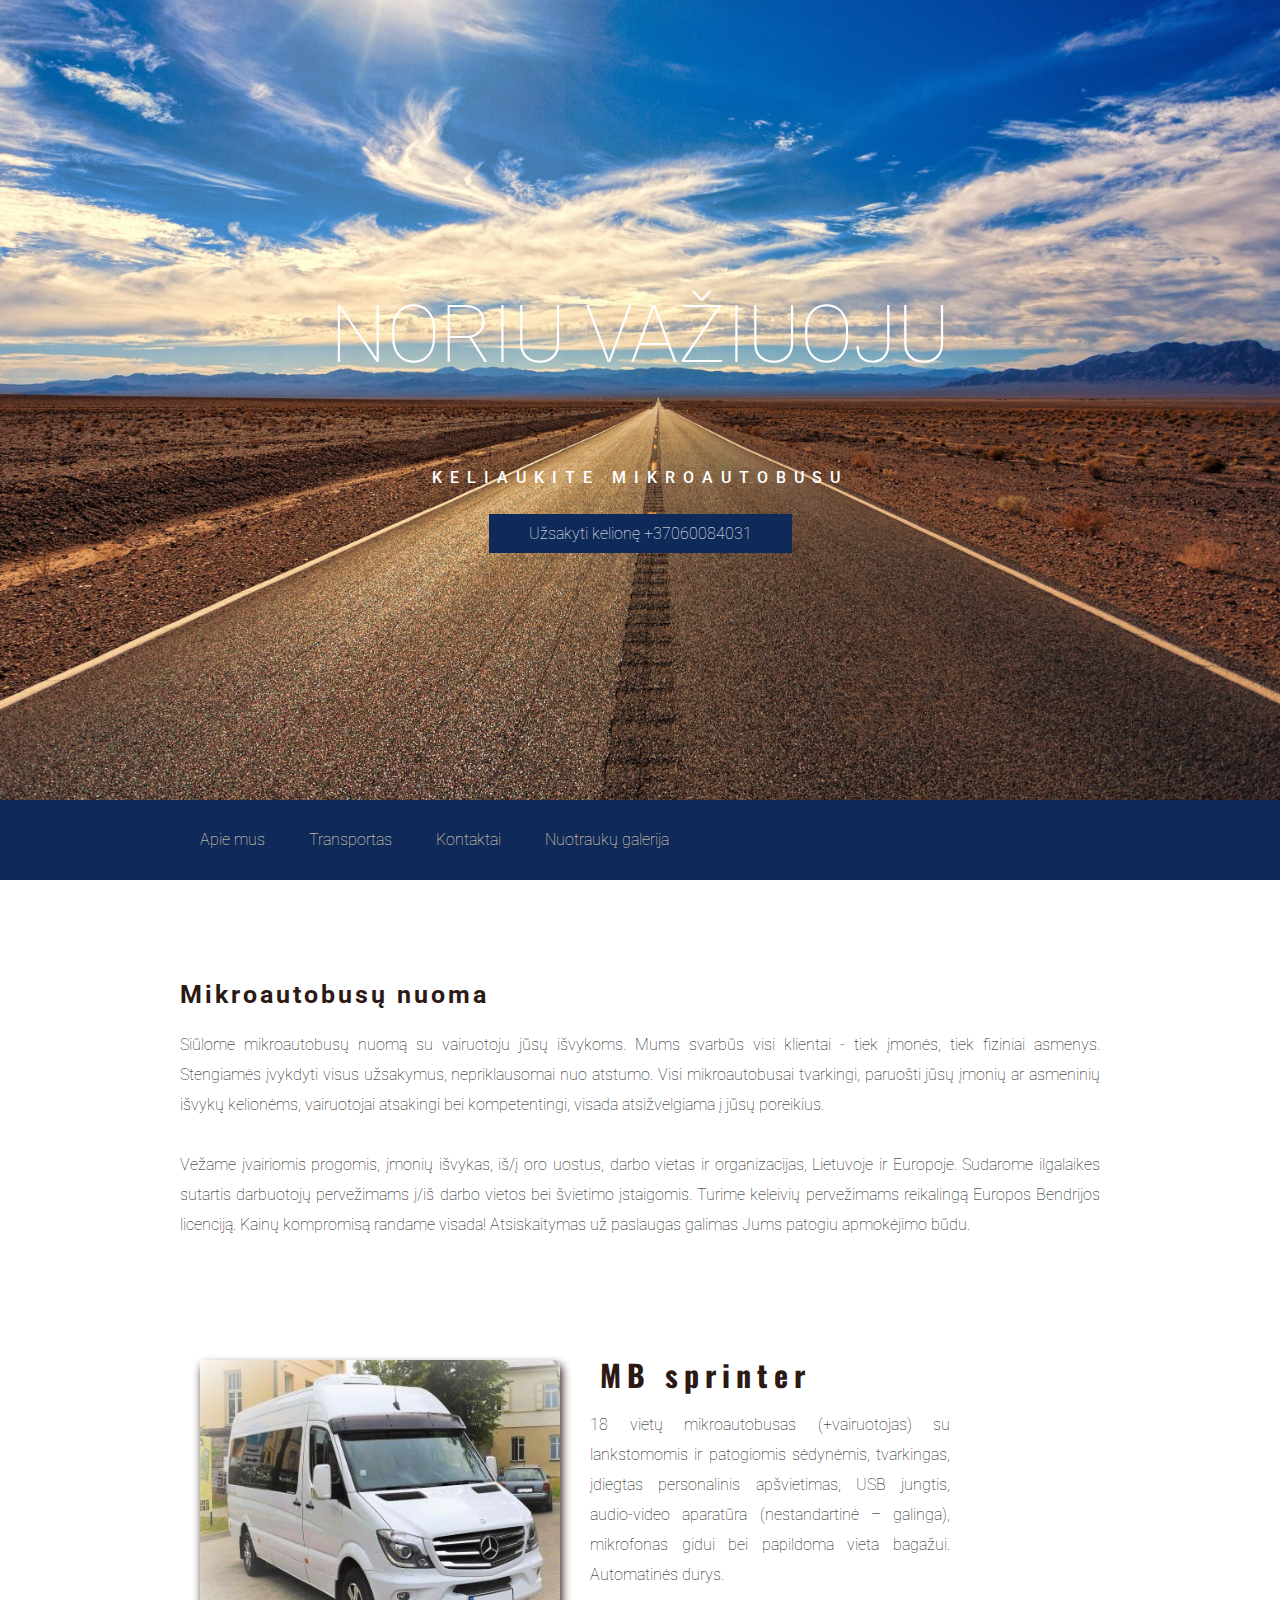
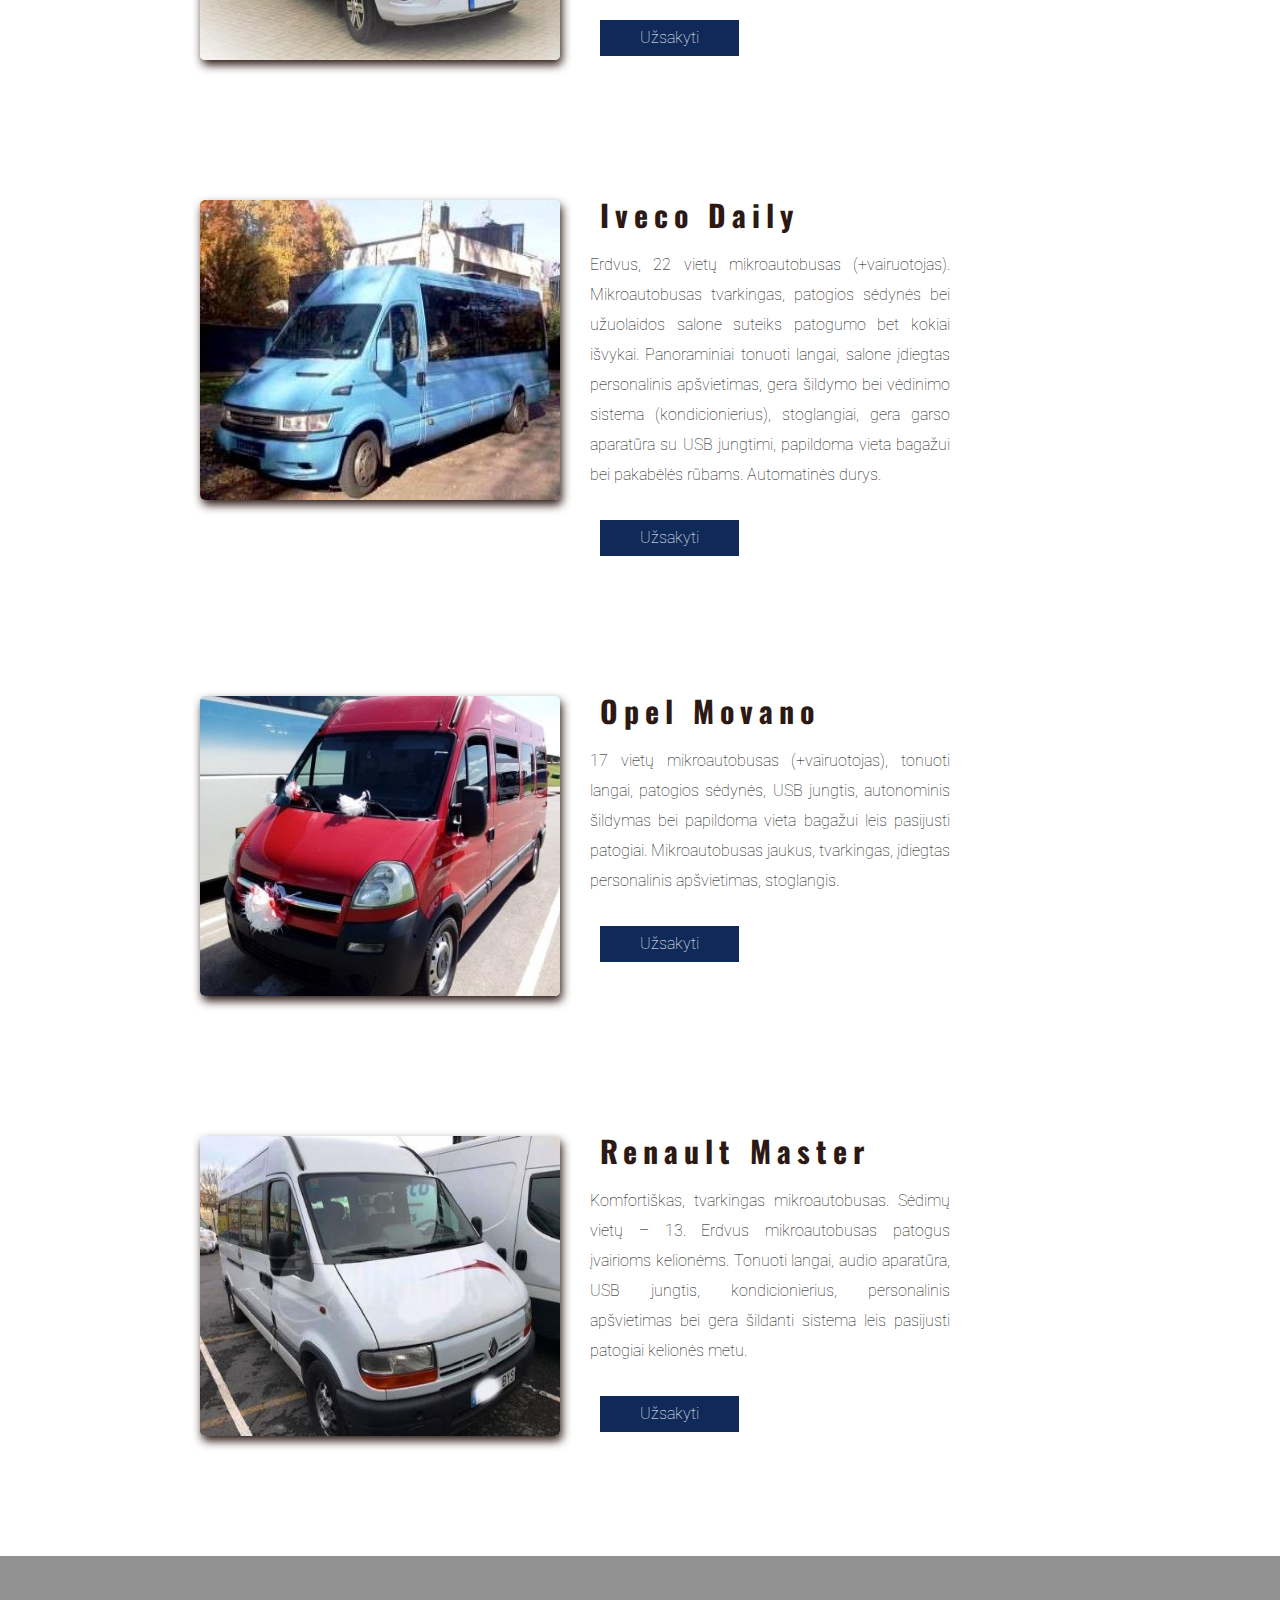
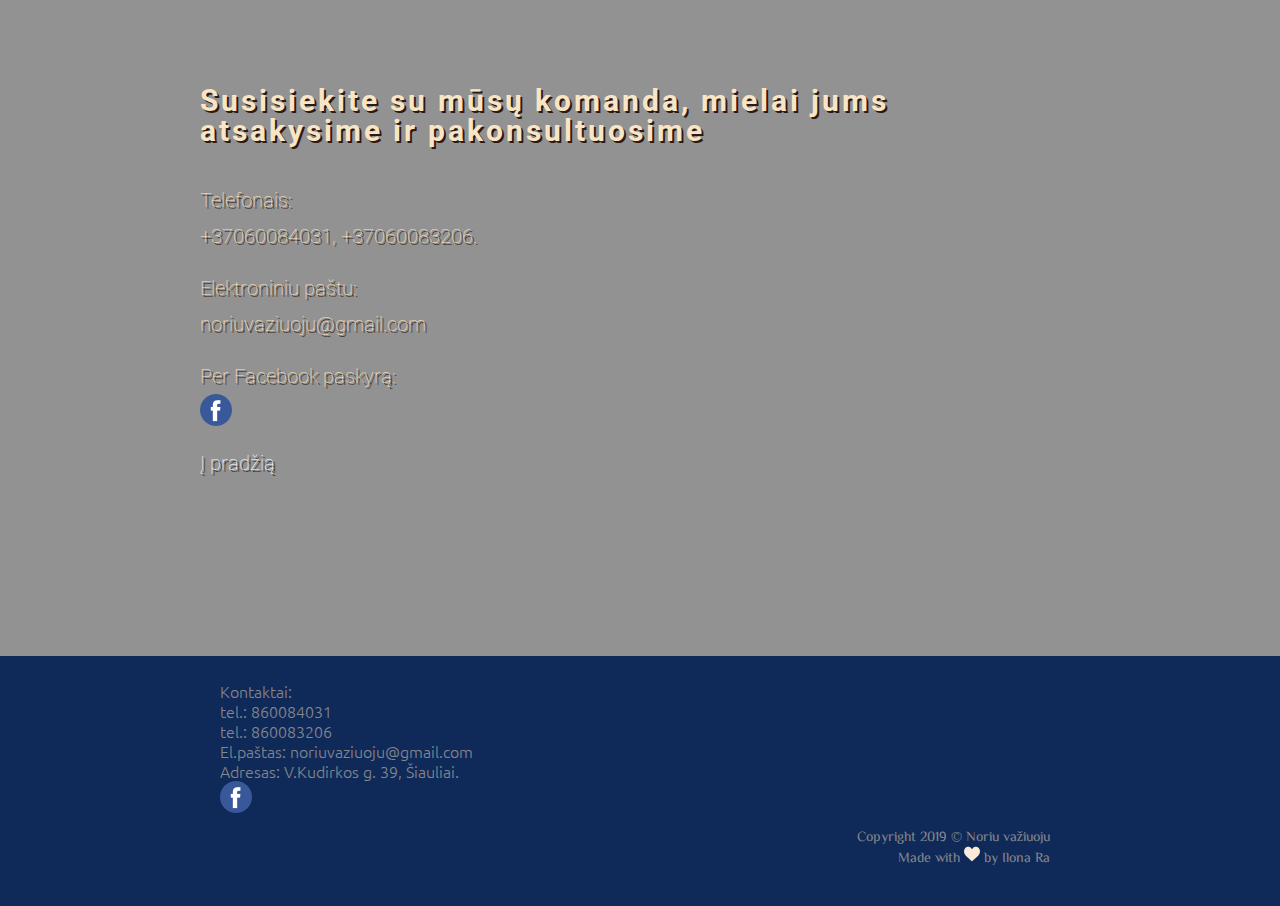
==== index.html @ 81a83a2c "Update index.html" ====
<!DOCTYPE html>
<html lang="lt">
    <head>
        <meta charset="UTF-8">
	<meta name="author" content="Ilona Ra">
	<meta name="copyright" content="Noriu važiouju">
	<meta name="robots" content="index, follow">
        <meta name="description" content="Mikroautobusų nuomą už prieinamą kainą su vairuotoju, Šiauliai. 
        Vežame įvairiomis progomis, jūsų įmonių ar asmeninėms išvykoms. Iš/į oro uostus, darbo vietas ir organizacijas,
	Lietuvoje ir Europoje. Teiraukitės Tel. +37060084031 ">
        <meta name="viewport" content="width=divice-width, initial-scale=1.0">
	<meta name="keywords" content="kelionė,mikroautobuso,nuoma,vežame">
        <title>Mikroautobusų nuoma Šiauliai - Noriuvažiuoju.lt</title>
        <link rel="stylesheet" type="text/css" href="nv_style.css">
        <link href="https://fonts.googleapis.com/css?family=Roboto" rel="stylesheet">
        <link href="https://fonts.googleapis.com/css?family=Lato" rel="stylesheet">
        <link href="https://fonts.googleapis.com/css?family=Oswald" rel="stylesheet">
        <link href="https://fonts.googleapis.com/css?family=Oswald" rel="stylesheet">
        <link href="https://fonts.googleapis.com/css?family=Ubuntu" rel="stylesheet">
        <link href="https://fonts.googleapis.com/css?family=ZCOOL+XiaoWei" rel="stylesheet">
	 <meta name="google-site-verification" content="neZwpiLOZSYy_W-6bFvb-mSCHkNDgDc9YLRI1VNYe9w" />
	 <meta name="yandex-verification" content="69dd490c461f9e28" />
    </head>
    <body>
        <div class="header" id="first">
            <div class="container">
                <h1>Noriu važiuoju</h1>
                <p>Keliaukite mikroautobusu</p>
                <a class="btn" href="#contact">Užsakyti kelionę +37060084031</a>
            </div>
        </div>
    <div class="nav">
        <div class="container">
        <ul>
            <li><a href="#about">Apie mus</a></li>
            <li><a href="#transport">Transportas</a></li>
            <li><a href="#contact">Kontaktai</a></li>
            <li><a href="#gallery">Nuotraukų galerija</a></li> 
        </ul>
      </div>
    </div>

    <div class="main" id="about">
      <div class="container">
       
        <h2>Mikroautobusų nuoma</h2>
        <p>Siūlome mikroautobusų nuomą su vairuotoju jūsų išvykoms. Mums svarbūs visi klientai - tiek įmonės, 
	tiek fiziniai asmenys. Stengiamės įvykdyti visus užsakymus, nepriklausomai nuo atstumo.
	Visi mikroautobusai tvarkingi, paruošti jūsų įmonių ar asmeninių išvykų kelionėms,
	vairuotojai atsakingi bei kompetentingi, visada atsižvelgiama į jūsų poreikius.
	<br><br> Vežame įvairiomis progomis, įmonių išvykas, iš/į oro uostus,  darbo vietas ir organizacijas, Lietuvoje ir Europoje. Sudarome ilgalaikes sutartis darbuotojų pervežimams į/iš darbo vietos bei švietimo įstaigomis. Turime keleivių pervežimams reikalingą Europos Bendrijos licenciją. Kainų kompromisą randame visada! Atsiskaitymas už paslaugas galimas Jums patogiu apmokėjimo būdu.</p>
      </div>
    </div>

    <div id="transport">
      <div class="container"> 
          <img src="./small_foto/Sprinter_18viet.jpg" alt="mikroautobuso nuoma">
        <div class="description">
            <h2>MB sprinter</h2>
            <p>18 vietų mikroautobusas (+vairuotojas) su lankstomomis ir patogiomis sėdynėmis, tvarkingas, įdiegtas personalinis apšvietimas, USB jungtis, audio-video aparatūra (nestandartinė – galinga), mikrofonas gidui bei papildoma vieta bagažui. Automatinės durys. </p>
            <a class="btn" href="#contact">Užsakyti</a>
          </div>
        </div>
        <div class="container">
            <img src="./small_foto/Iveco_22viet.jpg" alt="mikroautobuso nuoma">
            <div class="description">
                <h2>Iveco Daily </h2>
                 <p>Erdvus, 22 vietų mikroautobusas (+vairuotojas). Mikroautobusas tvarkingas, patogios sėdynės bei užuolaidos salone suteiks patogumo bet kokiai išvykai. Panoraminiai tonuoti langai, salone įdiegtas personalinis apšvietimas, gera šildymo bei vėdinimo sistema (kondicionierius), stoglangiai, gera garso aparatūra su USB jungtimi, papildoma vieta bagažui bei pakabėlės rūbams. Automatinės durys.</p>
                 <a class="btn" href="#contact">Užsakyti</a>
             </div>
        </div>
        <div class="container">
            <img src="./small_foto/Opel_17viet.jpg" alt="mikroautobuso nuoma">
            <div class="description">
             <h2>Opel Movano </h2>
             <p>17 vietų mikroautobusas (+vairuotojas), tonuoti langai, patogios sėdynės, USB jungtis, autonominis šildymas bei papildoma vieta bagažui leis pasijusti patogiai. Mikroautobusas jaukus, tvarkingas, įdiegtas personalinis apšvietimas, stoglangis.</p>
             <a class="btn" href="#contact">Užsakyti</a>
            </div>
        </div>
        <div class="container">
             <img src="./small_foto/Renault_13viet.jpg" alt="mikroautobuso nuoma">
            <div class="description">
              <h2>Renault Master </h2>
              <p>Komfortiškas, tvarkingas mikroautobusas. Sėdimų vietų – 13. Erdvus mikroautobusas patogus įvairioms kelionėms. Tonuoti langai, audio aparatūra, USB jungtis, kondicionierius, personalinis apšvietimas bei gera šildanti sistema leis pasijusti patogiai kelionės metu. </p>
              <a class="btn" href="#contact">Užsakyti</a>
            </div>
        </div>
    </div>
    <div id="contact">
            <div class="container">
                <h2>Susisiekite su mūsų komanda, mielai jums atsakysime ir pakonsultuosime</h2><br>
                <p>Telefonais:<br> +37060084031, +37060083206.</p><br>
                <p>Elektroniniu paštu:<br> noriuvaziuoju@gmail.com</p><br>
                <p>Per Facebook paskyrą:</p>
                    <a href="https://www.facebook.com/noriuvaziuoju/" target="_blank"><img class="facebook" src="./img/facebook.png" alt="facebook"></a><br><br>
                <p id="back"><a href="#first">Į pradžią</a></p>
            </div>
            <div id="layer"></div>
    </div>
        
        <div id="gallery">
            <div class="container">

            </div> 
        </div>

    <footer>
      <div class="container">
          
       <div class="foot_contact">
           <h3>Kontaktai:</h3>
           <p>tel.: 860084031<br>tel.: 860083206<br>El.paštas: noriuvaziuoju@gmail.com<br> Adresas: V.Kudirkos g. 39, Šiauliai.</p>
           <a href="https://www.facebook.com/noriuvaziuoju/"><img class="./img/facebook" src="./img/facebook.png" alt="facebook"></a>
        </div>
        <div class="copy">
            <p title="Noriu Važiuoju">Copyright 2019 &copy; Noriu važiuoju<br>
            <p>Made with <img src="./img/heart.png" alt="heart"> by Ilona Ra</p>
        </div>
        </div>
        
        
    </footer>
        
  </body>
</html>
---- nv_style.css ----
/* http://meyerweb.com/eric/tools/css/reset/ 
   v2.0 | 20110126
   License: none (public domain)
*/

html, body, div, span, applet, object, iframe,
h1, h2, h3, h4, h5, h6, p, blockquote, pre,
a, abbr, acronym, address, big, cite, code,
del, dfn, em, img, ins, kbd, q, s, samp,
small, strike, strong, sub, sup, tt, var,
b, u, i, center,
dl, dt, dd, ol, ul, li,
fieldset, form, label, legend,
table, caption, tbody, tfoot, thead, tr, th, td,
article, aside, canvas, details, embed, 
figure, figcaption, footer, header, hgroup, 
menu, nav, output, ruby, section, summary,
time, mark, audio, video {
	margin: 0;
	padding: 0;
	border: 0;
	font-size: 100%;
	font: inherit;
	vertical-align: baseline;
}
/* HTML5 display-role reset for older browsers */
article, aside, details, figcaption, figure, 
footer, header, hgroup, menu, nav, section {
	display: block;
}
body {
	line-height: 1;
}
ol, ul {
	list-style: none;
}
blockquote, q {
	quotes: none;
}
blockquote:before, blockquote:after,
q:before, q:after {
	content: '';
	content: none;
}
table {
	border-collapse: collapse;
	border-spacing: 0;
}
/*pradžia*/
* {
    box-sizing: border-box;
}
html, body {
    margin: 0;
    padding: 0;
}
body {
    font-family: 'Roboto', sans-serif;
    font-weight: 100;
}
.container {
    margin: 0 auto;
    max-width: 940px;
    padding: 0 10px;
}
.header {
    background: url(./img/trip.jpg) no-repeat center center;
    background-attachment: fixed;
    background-size: cover;
    height: 800px;
    text-align: center;
}
.header .container {
    position: relative;
    top: 280px;
}
.header h1 {
    color: #fff;
    line-height: 110px;
    font-size: 80px;
    margin-top: 0;
    margin-bottom: 80px;
    text-transform: uppercase;
}
.header p {
  color: #fff;
  font-weight: 500;
  letter-spacing: 8px;
  margin-bottom: 40px;
  margin-top: 0;
  text-transform: uppercase; 
}
.btn {
  color: #fff;
  background: #0F2958;
  padding: 10px 40px;
  text-decoration: none; 
  transition: background .5s; 
}
.nav { 
  background-color: #0F2958;
  height: 80px; 
  width: 100%;
}
.nav ul {
  height: 80px;
  list-style: none;
  margin: 0 auto; 
  padding: 0;
text-decoration: none;
}
.nav a {
    text-decoration: none;
    color: #F8E5C5; 
    padding: 30px 10px;
}

.nav ul li {  
  color: #fff;
  display: inline-block; 
  height: 80px;
  line-height: 80px; 
  list-style: none;
  padding: 0 10px;
  transition: background .5s; 
}
.nav a:hover {
     color: #2C1914;
}

.btn:hover, .nav ul li:hover {
  background: #F8E5C5;
  cursor: pointer; 
  color: #2C1914;
  transition: background .5s;   
}

.main .container {
  margin: 100px auto;
  height: auto;
  text-align: justify;
}
.main h2, #contact .container h2 {
    color: #2C1914;
    line-height: 30px;
    font-size: 25px;
    letter-spacing: 3px;
    margin-top: 0;
    margin-bottom: 20px;
    font-weight: 700;
}
.main p {
  color: #000;
  margin-bottom: 20px;
  margin-top: 0;
  line-height: 30px;
  font-size: 16px;
}
#transport .container {
    display: flex;  
  position: relative;
  height: auto;
    margin-bottom: 100px;
}
.description {
    display: inline-block;
    width: 100px;
    margin-top: 0px;
}
#transport .container .description {
    display: inline-block;
    width: 380px;
    
}
#transport .container img {
    display: inline-block;
    width: 360px;
    height: 300px;
    margin: 20px;
    border-radius: 5px;
    box-shadow: 2px 5px 10px #2C1914;
    transition: all 0.5s ease-in-out;
}
#transport .container img:hover {
    transform: scale(1.1); 
}
#transport .container .btn {
    display: inline-block;
    margin: 20px;
}
#transport .container h2 {
    color: #2C1914;
     line-height: 30px;
    letter-spacing: 6px;
    font-size: 30px;
    font-weight: 700;
    font-family: 'Oswald', sans-serif; 
    margin: 20px;
}
#transport .container p {
    line-height: 30px;
    font-size: 16px;
    margin: 10px;
    text-align: justify;
}

#contact {
    height : 700px;
 	background-image: url(./img/winner.jpg);
    background-repeat: no-repeat;
    background-position: center;
 	position: relative;
    background-attachment: fixed;
    background-size: cover;
 }
#layer {
    width: 100%;
    height: 700px;
	position: absolute;
	top: 0px;
	left: 0px;
	background: rgba(100,100,100, 0.7);
	z-index: 1;
}

#contact .container{
    position: relative;
    height : 500px;
    padding : 30px;
    top: 100px;
    margin : auto;
    width : 100%;
    color: #F8E5C5;
    z-index: 2;
 }
#contact .container p {
    line-height : 1.8em;
    color:#F8E5C5;
    font-size: 20px;
    text-shadow: 2px 2px #2C1914;
}
#contact .container h2 {
    color: #F8E5C5;
    text-shadow: 2px 2px #2C1914;
    line-height: 30px;
    font-size: 30px;
    letter-spacing: 3px;
    margin-top: 0;
    margin-bottom: 20px;
    font-weight: 700;
}
#back a:link, #back a:visited { 
  color: white;
  text-decoration: none;
  cursor: pointer;
}

#back > a{
    display: inline-block;
    width: auto;   
}

footer {
    background-color: #0F2958;
    height: 250px;
}
footer .container {
    padding: 25px 50px;
    color: rgba(248,229,197, 0.5);
    line-height: 20px;
    font-family: 'Ubuntu', sans-serif;
}
footer .copy {
    margin:10px;
    font-size: 14px;
    font-family: 'ZCOOL XiaoWei', serif;
    text-align: right;
}
@media only screen and (max-width: 700px){
    #transport .container{
    flex-direction: column; 
    align-items: center;
    }  
}
   @media only screen and (max-width: 600px){
       .nav {
           height: auto;
       }
       .nav ul{
           height: auto;
           display: flex;
           flex-direction: column;
           text-align: center;
       }
       .nav ul li {
           height: auto;
           line-height: 50px;
           box-shadow: 0px -1px 10px inset #F8E5C5;       
       }       
}
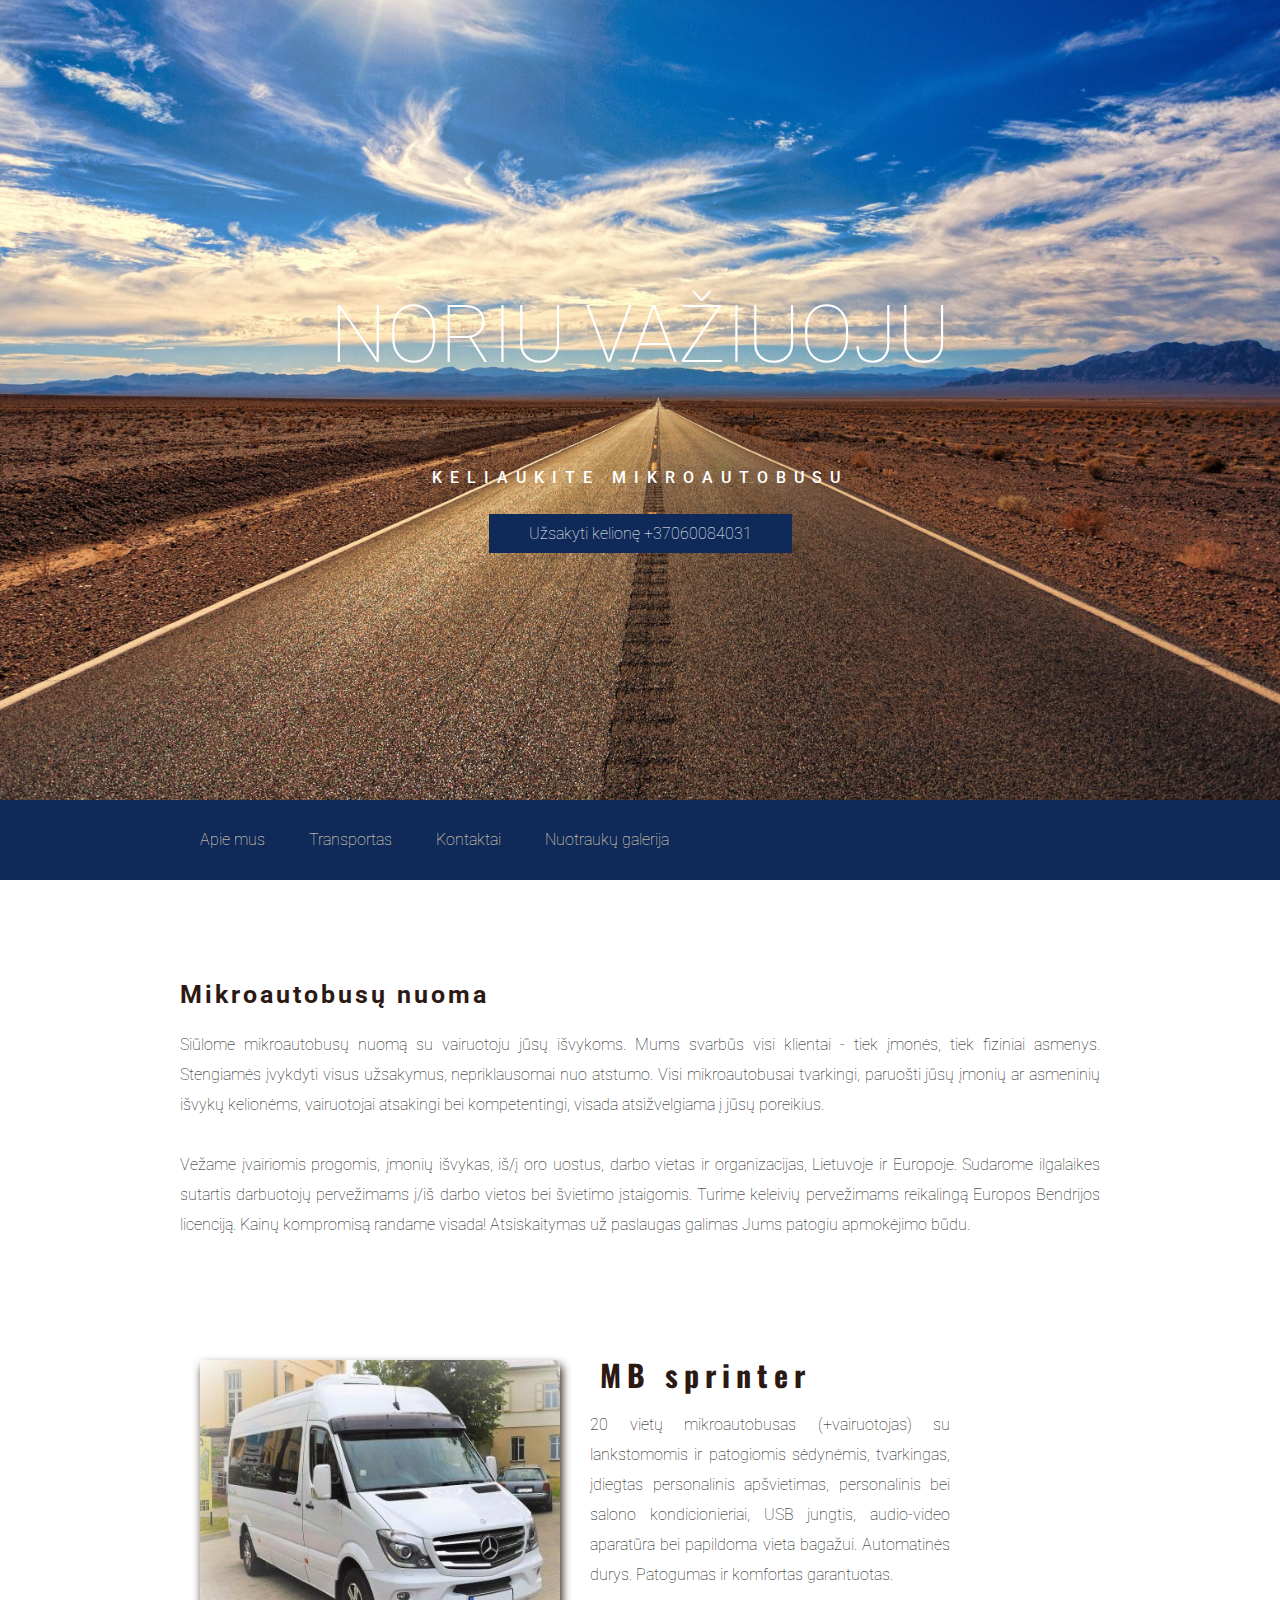
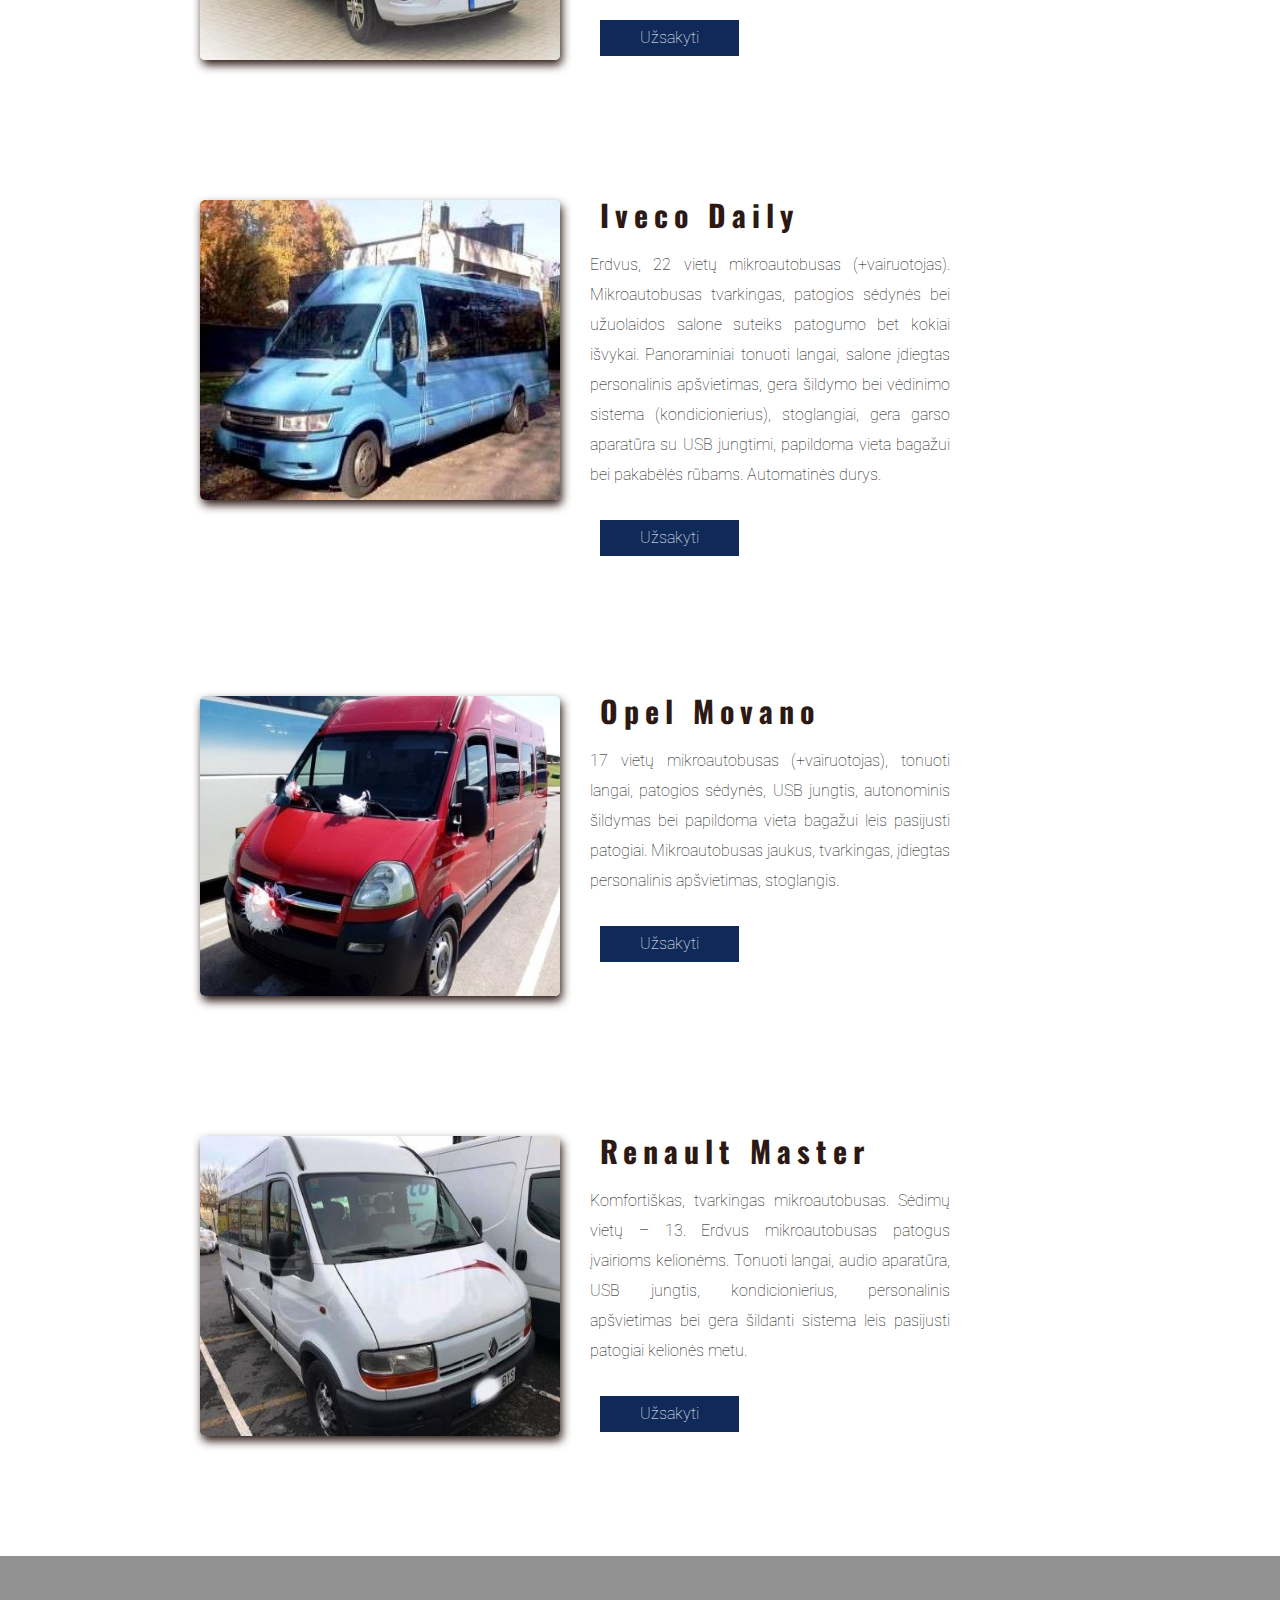
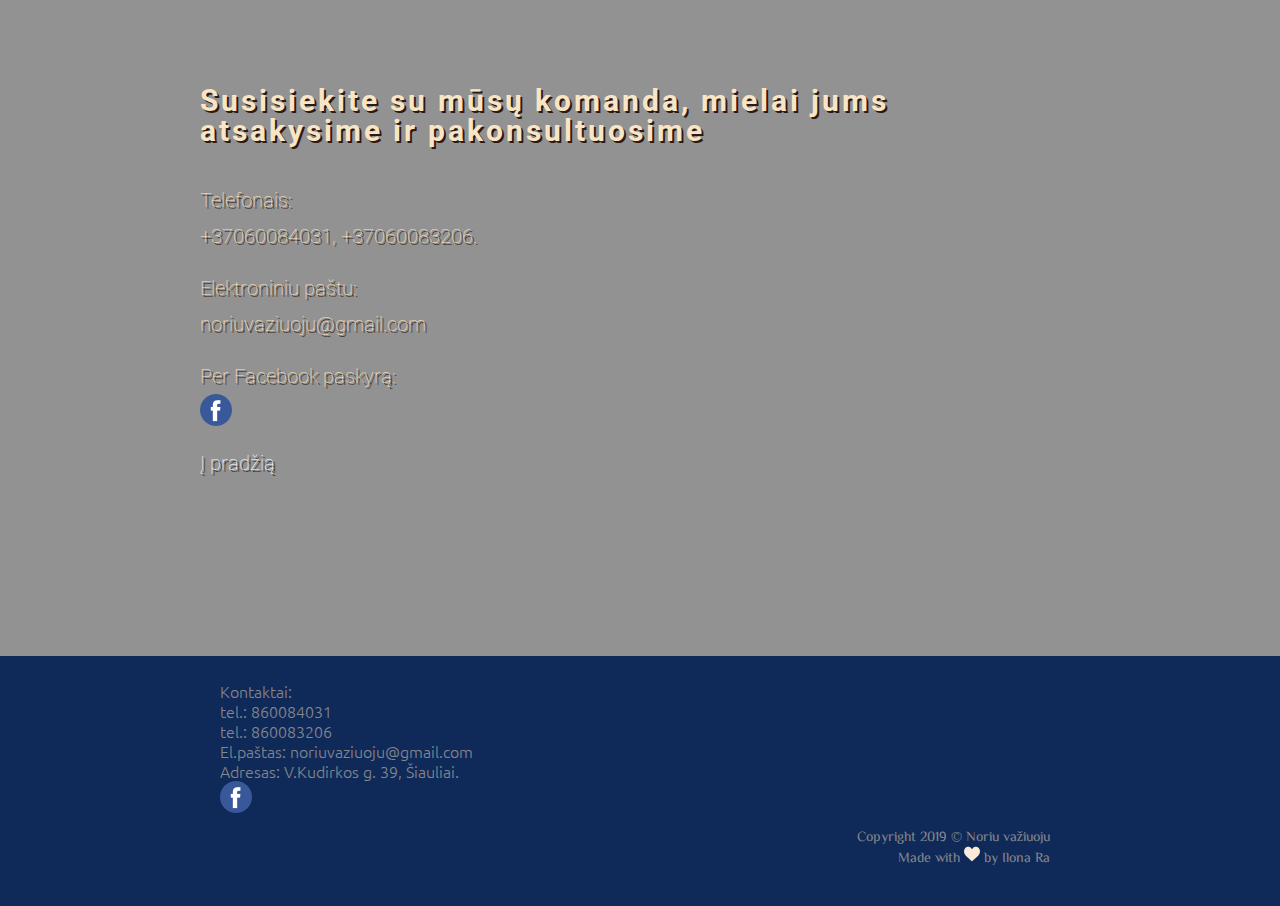
==== commit 4cb1483e: "Update index.html" ====
--- a/index.html
+++ b/index.html
@@ -1,15 +1,24 @@
 <!DOCTYPE html>
 <html lang="lt">
     <head>
+	    <!-- Global site tag (gtag.js) - Google Analytics -->
+	<script async src="https://www.googletagmanager.com/gtag/js?id=UA-133431382-1"></script>
+	<script>
+ 	 window.dataLayer = window.dataLayer || [];
+  	function gtag(){dataLayer.push(arguments);}
+  	gtag('js', new Date());
+
+ 	 gtag('config', 'UA-133431382-1');
+	</script>
         <meta charset="UTF-8">
 	<meta name="author" content="Ilona Ra">
-	<meta name="copyright" content="Noriu važiouju">
+	<meta name="copyright" content="Noriu važiuoju">
 	<meta name="robots" content="index, follow">
         <meta name="description" content="Mikroautobusų nuomą už prieinamą kainą su vairuotoju, Šiauliai. 
         Vežame įvairiomis progomis, jūsų įmonių ar asmeninėms išvykoms. Iš/į oro uostus, darbo vietas ir organizacijas,
 	Lietuvoje ir Europoje. Teiraukitės Tel. +37060084031 ">
-        <meta name="viewport" content="width=divice-width, initial-scale=1.0">
-	<meta name="keywords" content="kelionė,mikroautobuso,nuoma,vežame">
+        <meta name="viewport" content="width=device-width, initial-scale=1.0">
+	<meta name="keywords" content="autobusų nuoma Šiauliuose,mikroautobusų nuoma Šiauliuose,kelionė,mikroautobuso,nuoma,vežame">
         <title>Mikroautobusų nuoma Šiauliai - Noriuvažiuoju.lt</title>
         <link rel="stylesheet" type="text/css" href="nv_style.css">
         <link href="https://fonts.googleapis.com/css?family=Roboto" rel="stylesheet">
@@ -57,7 +66,7 @@
           <img src="./small_foto/Sprinter_18viet.jpg" alt="mikroautobuso nuoma">
         <div class="description">
             <h2>MB sprinter</h2>
-            <p>18 vietų mikroautobusas (+vairuotojas) su lankstomomis ir patogiomis sėdynėmis, tvarkingas, įdiegtas personalinis apšvietimas, USB jungtis, audio-video aparatūra (nestandartinė – galinga), mikrofonas gidui bei papildoma vieta bagažui. Automatinės durys. </p>
+            <p>20 vietų mikroautobusas (+vairuotojas) su lankstomomis ir patogiomis sėdynėmis, tvarkingas, įdiegtas personalinis apšvietimas, personalinis bei salono kondicionieriai, USB jungtis, audio-video aparatūra bei papildoma vieta bagažui. Automatinės durys. Patogumas ir komfortas garantuotas. </p>
             <a class="btn" href="#contact">Užsakyti</a>
           </div>
         </div>
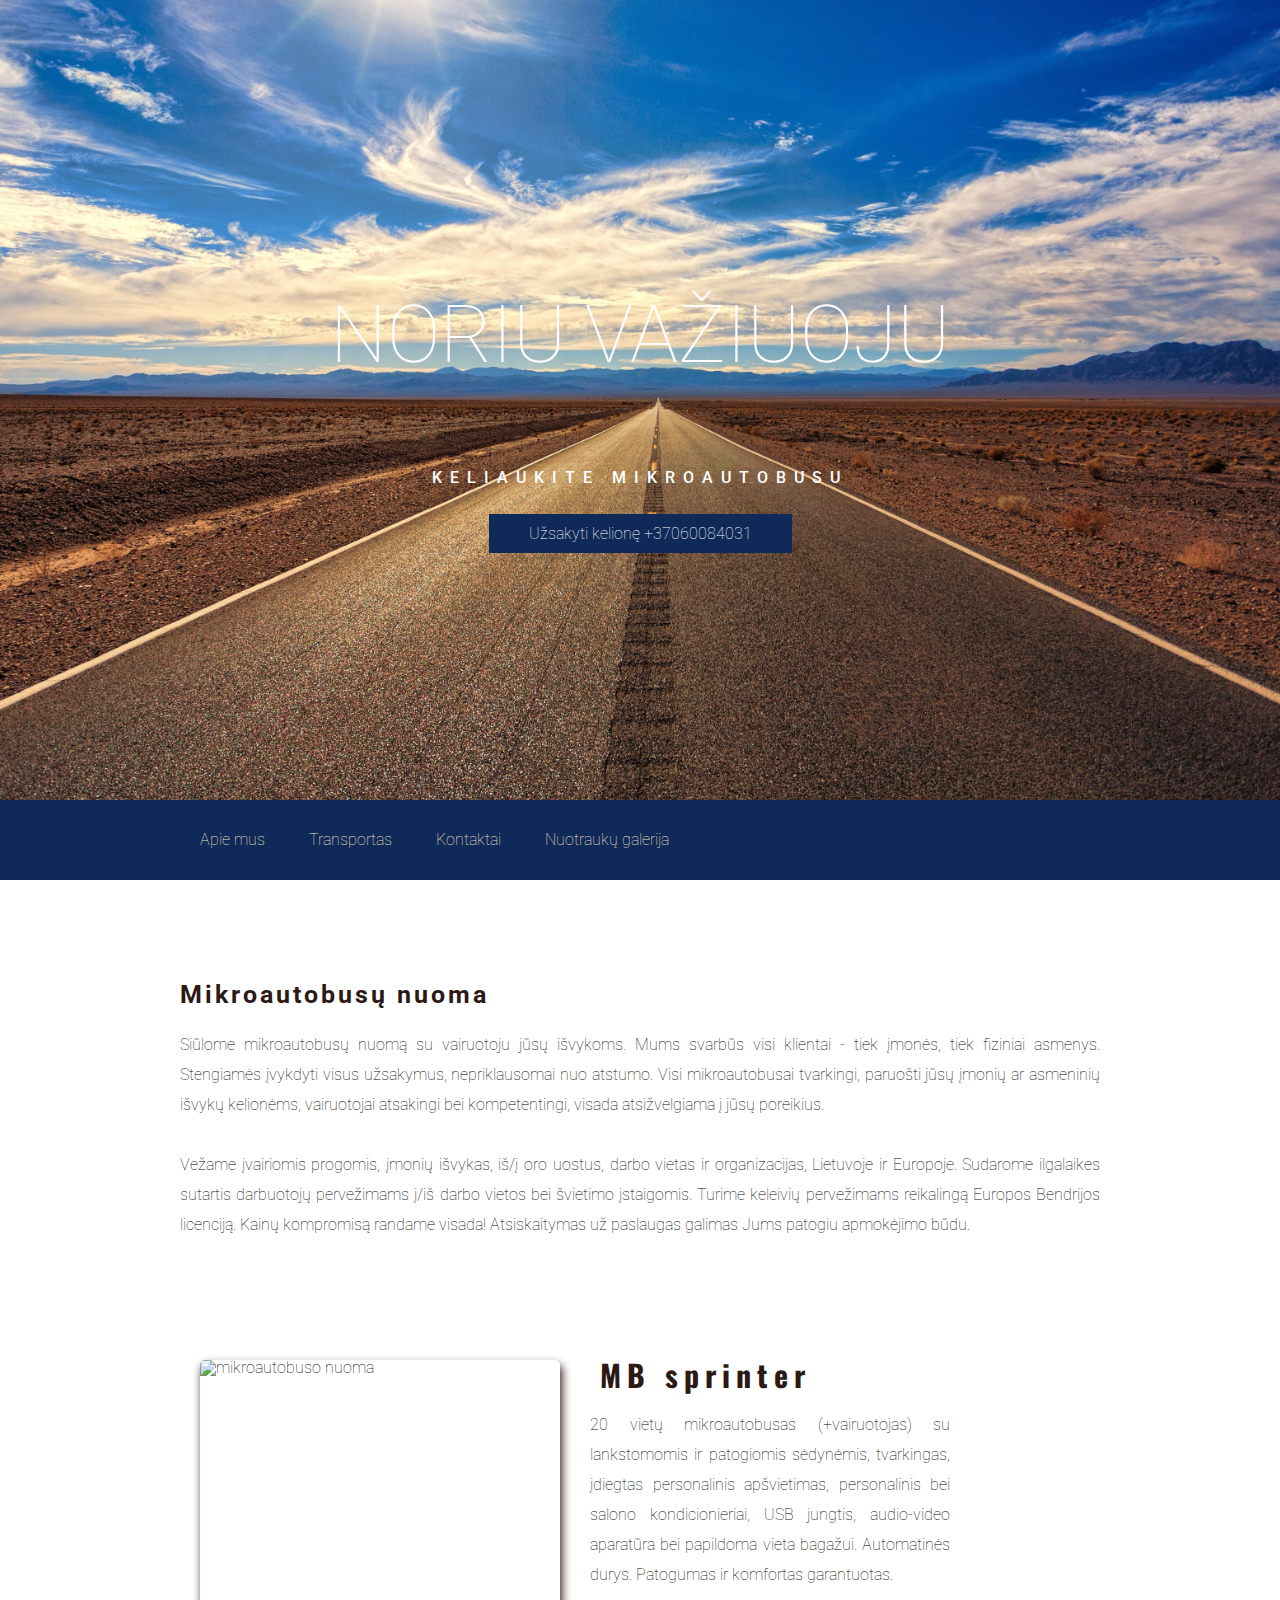
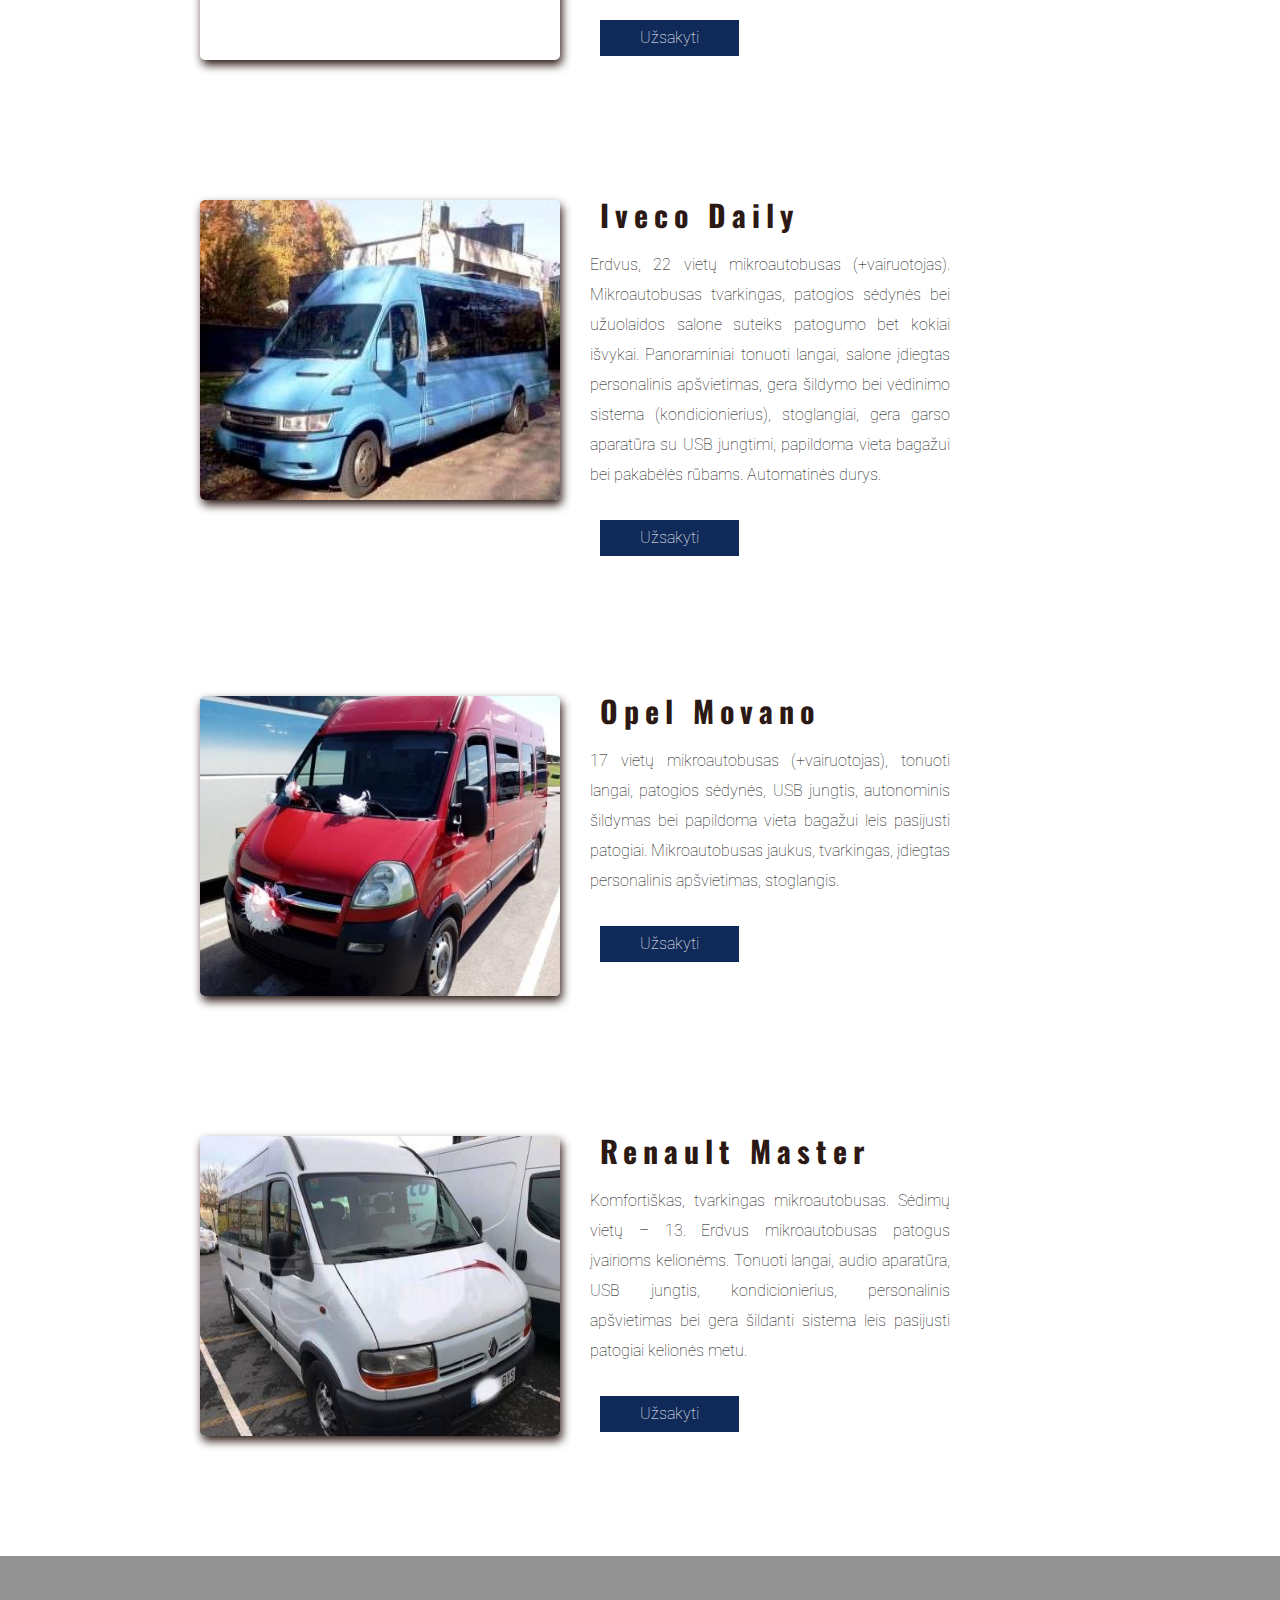
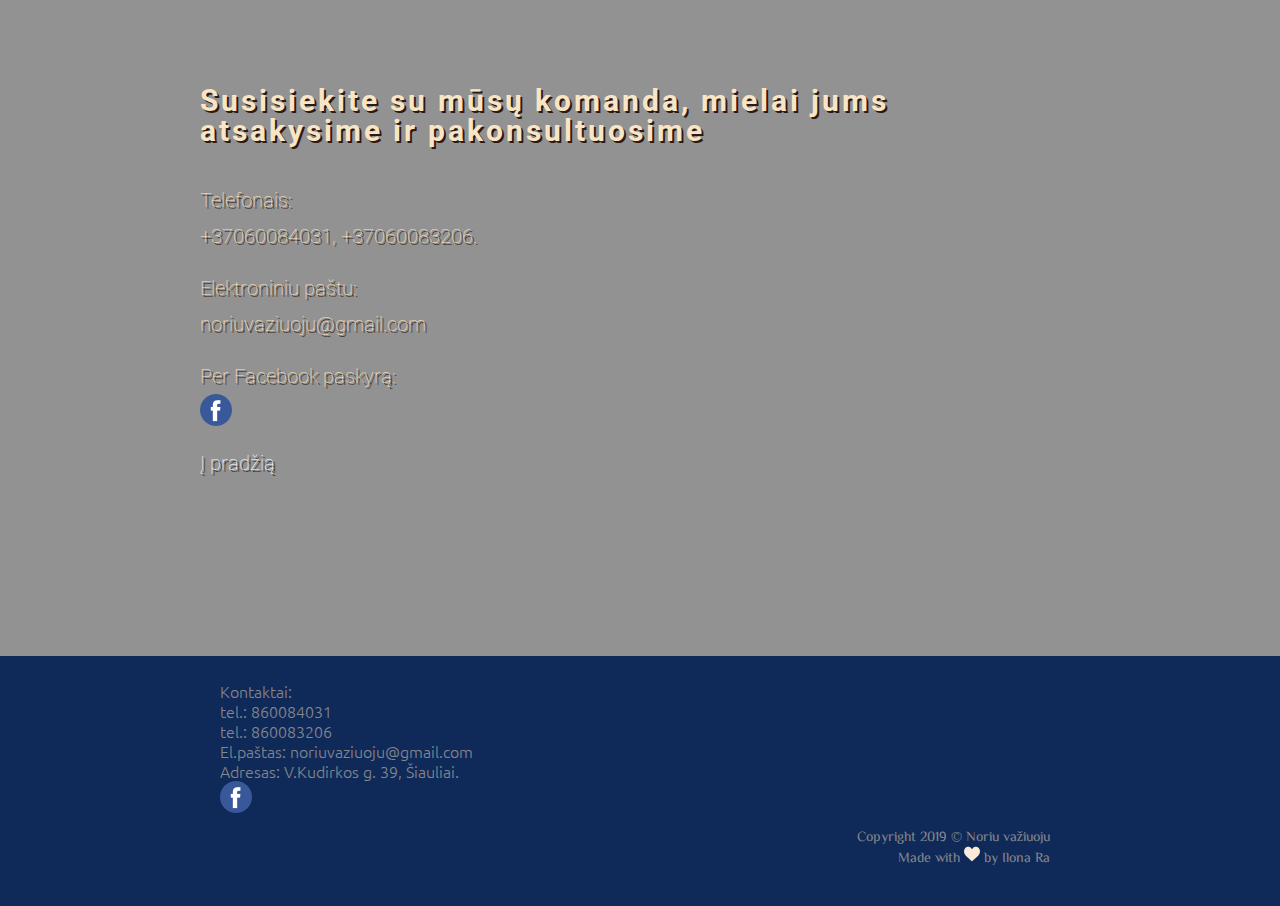
==== commit 8c69d4e7: "Update index.html" ====
--- a/index.html
+++ b/index.html
@@ -63,7 +63,7 @@
 
     <div id="transport">
       <div class="container"> 
-          <img src="./small_foto/Sprinter_18viet.jpg" alt="mikroautobuso nuoma">
+          <img src="./small_foto/Sprinter_20viet.jpg" alt="mikroautobuso nuoma">
         <div class="description">
             <h2>MB sprinter</h2>
             <p>20 vietų mikroautobusas (+vairuotojas) su lankstomomis ir patogiomis sėdynėmis, tvarkingas, įdiegtas personalinis apšvietimas, personalinis bei salono kondicionieriai, USB jungtis, audio-video aparatūra bei papildoma vieta bagažui. Automatinės durys. Patogumas ir komfortas garantuotas. </p>
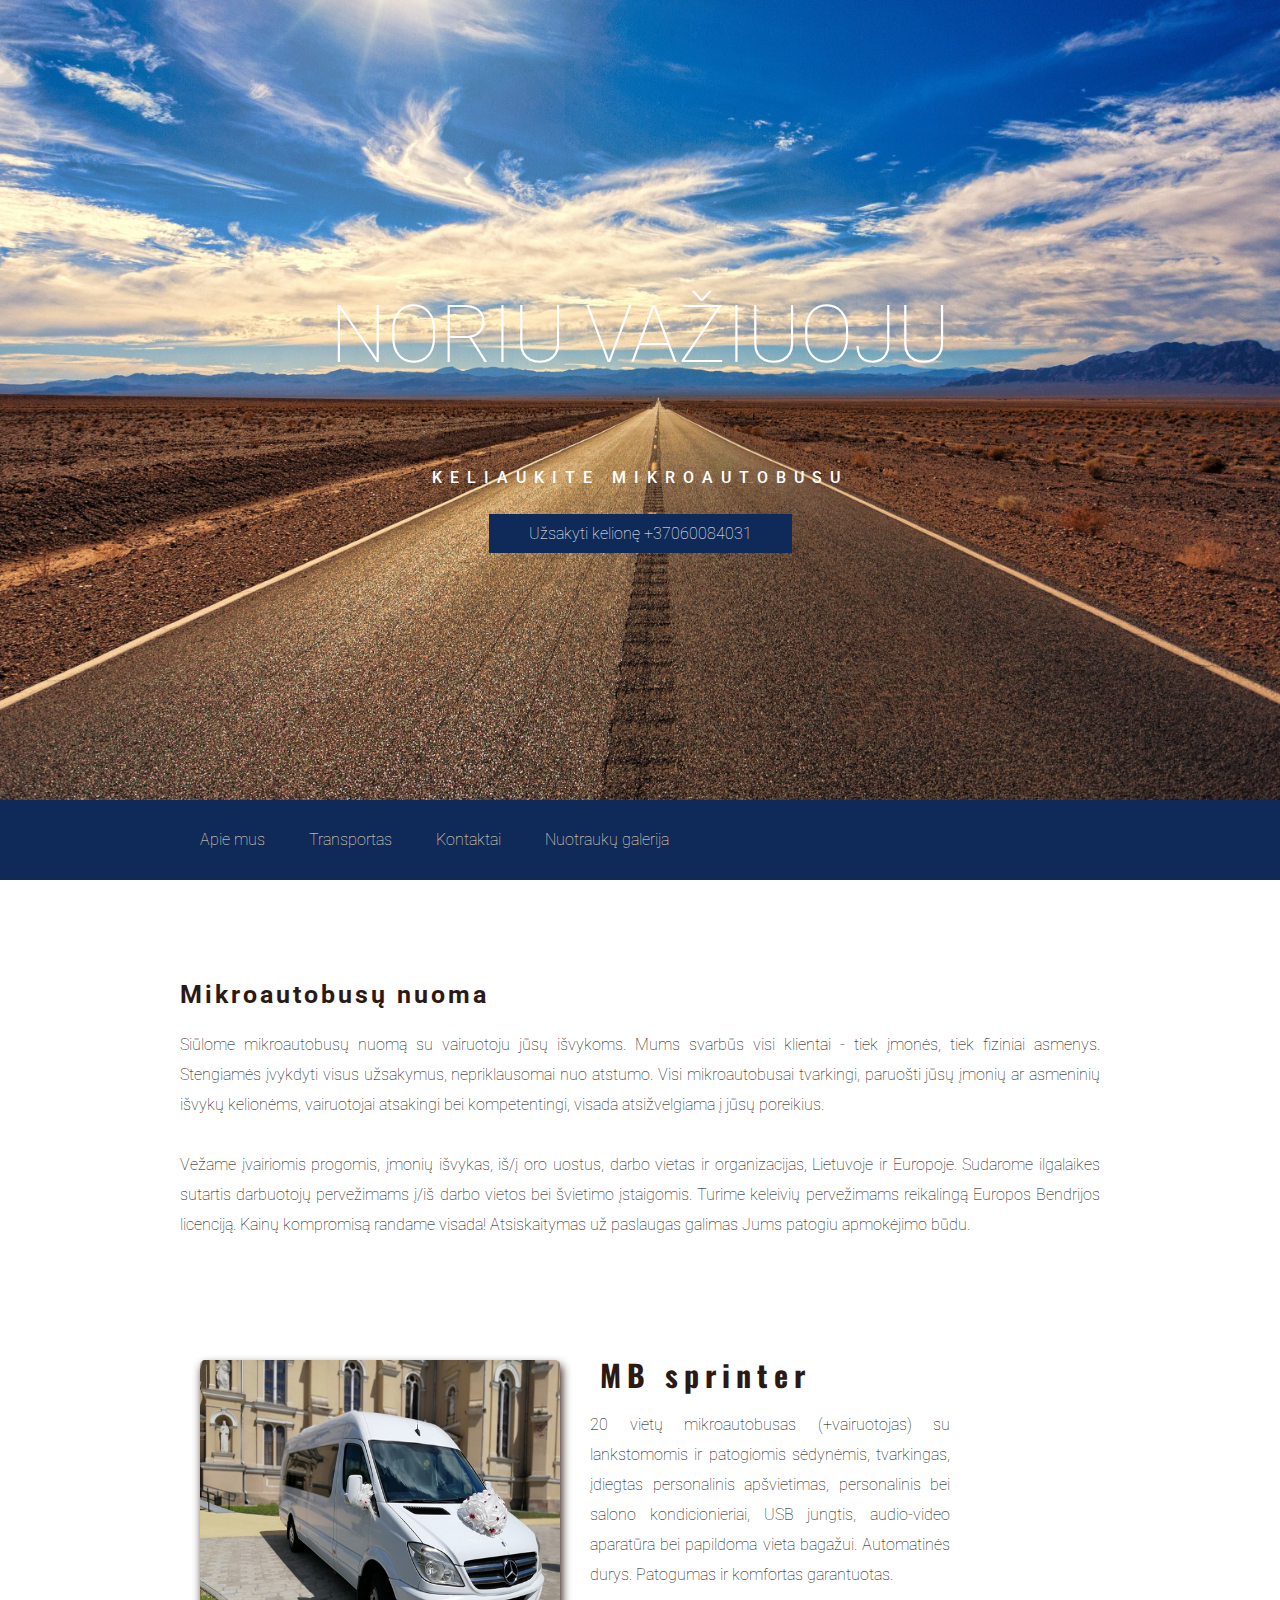
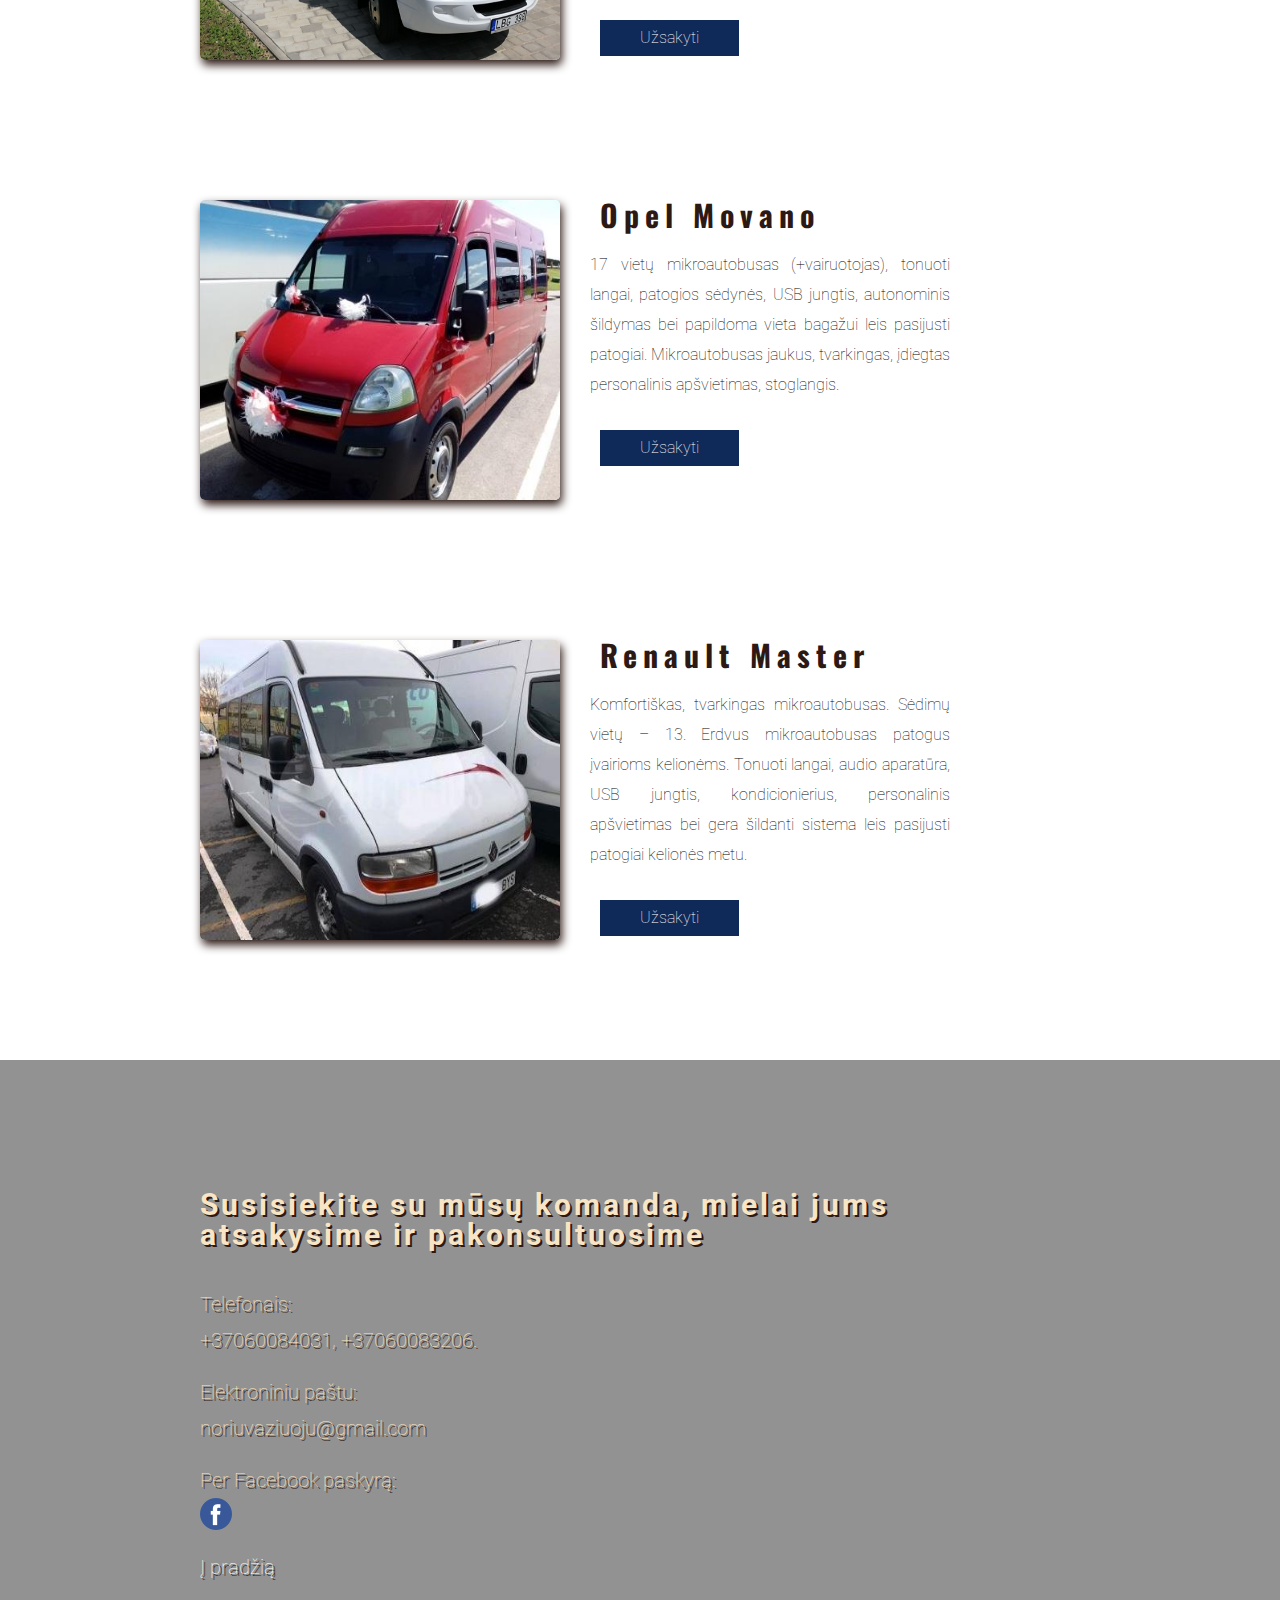
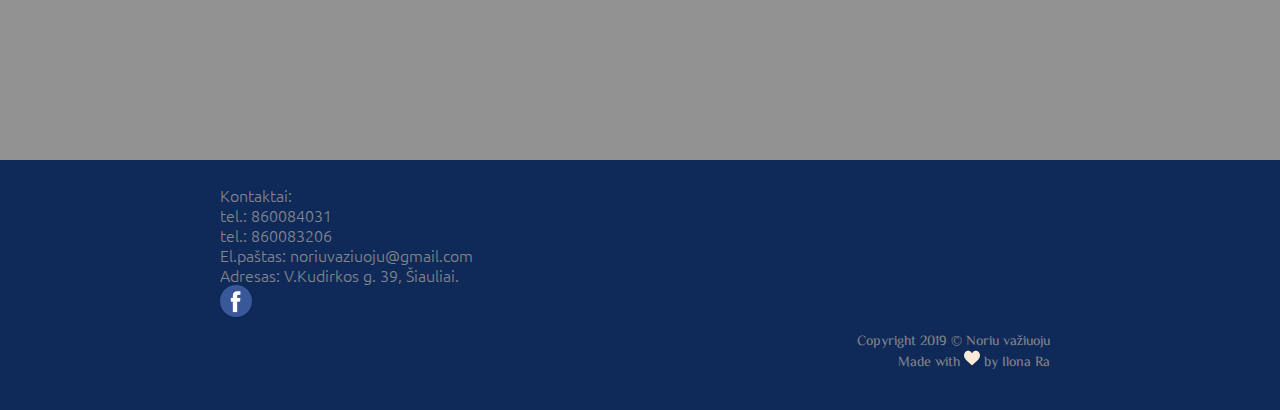
==== commit 8b4b1bc1: "Update index.html" ====
--- a/index.html
+++ b/index.html
@@ -70,14 +70,14 @@
             <a class="btn" href="#contact">Užsakyti</a>
           </div>
         </div>
-        <div class="container">
+       <!-- <div class="container">
             <img src="./small_foto/Iveco_22viet.jpg" alt="mikroautobuso nuoma">
             <div class="description">
                 <h2>Iveco Daily </h2>
                  <p>Erdvus, 22 vietų mikroautobusas (+vairuotojas). Mikroautobusas tvarkingas, patogios sėdynės bei užuolaidos salone suteiks patogumo bet kokiai išvykai. Panoraminiai tonuoti langai, salone įdiegtas personalinis apšvietimas, gera šildymo bei vėdinimo sistema (kondicionierius), stoglangiai, gera garso aparatūra su USB jungtimi, papildoma vieta bagažui bei pakabėlės rūbams. Automatinės durys.</p>
                  <a class="btn" href="#contact">Užsakyti</a>
              </div>
-        </div>
+        </div>-->
         <div class="container">
             <img src="./small_foto/Opel_17viet.jpg" alt="mikroautobuso nuoma">
             <div class="description">
